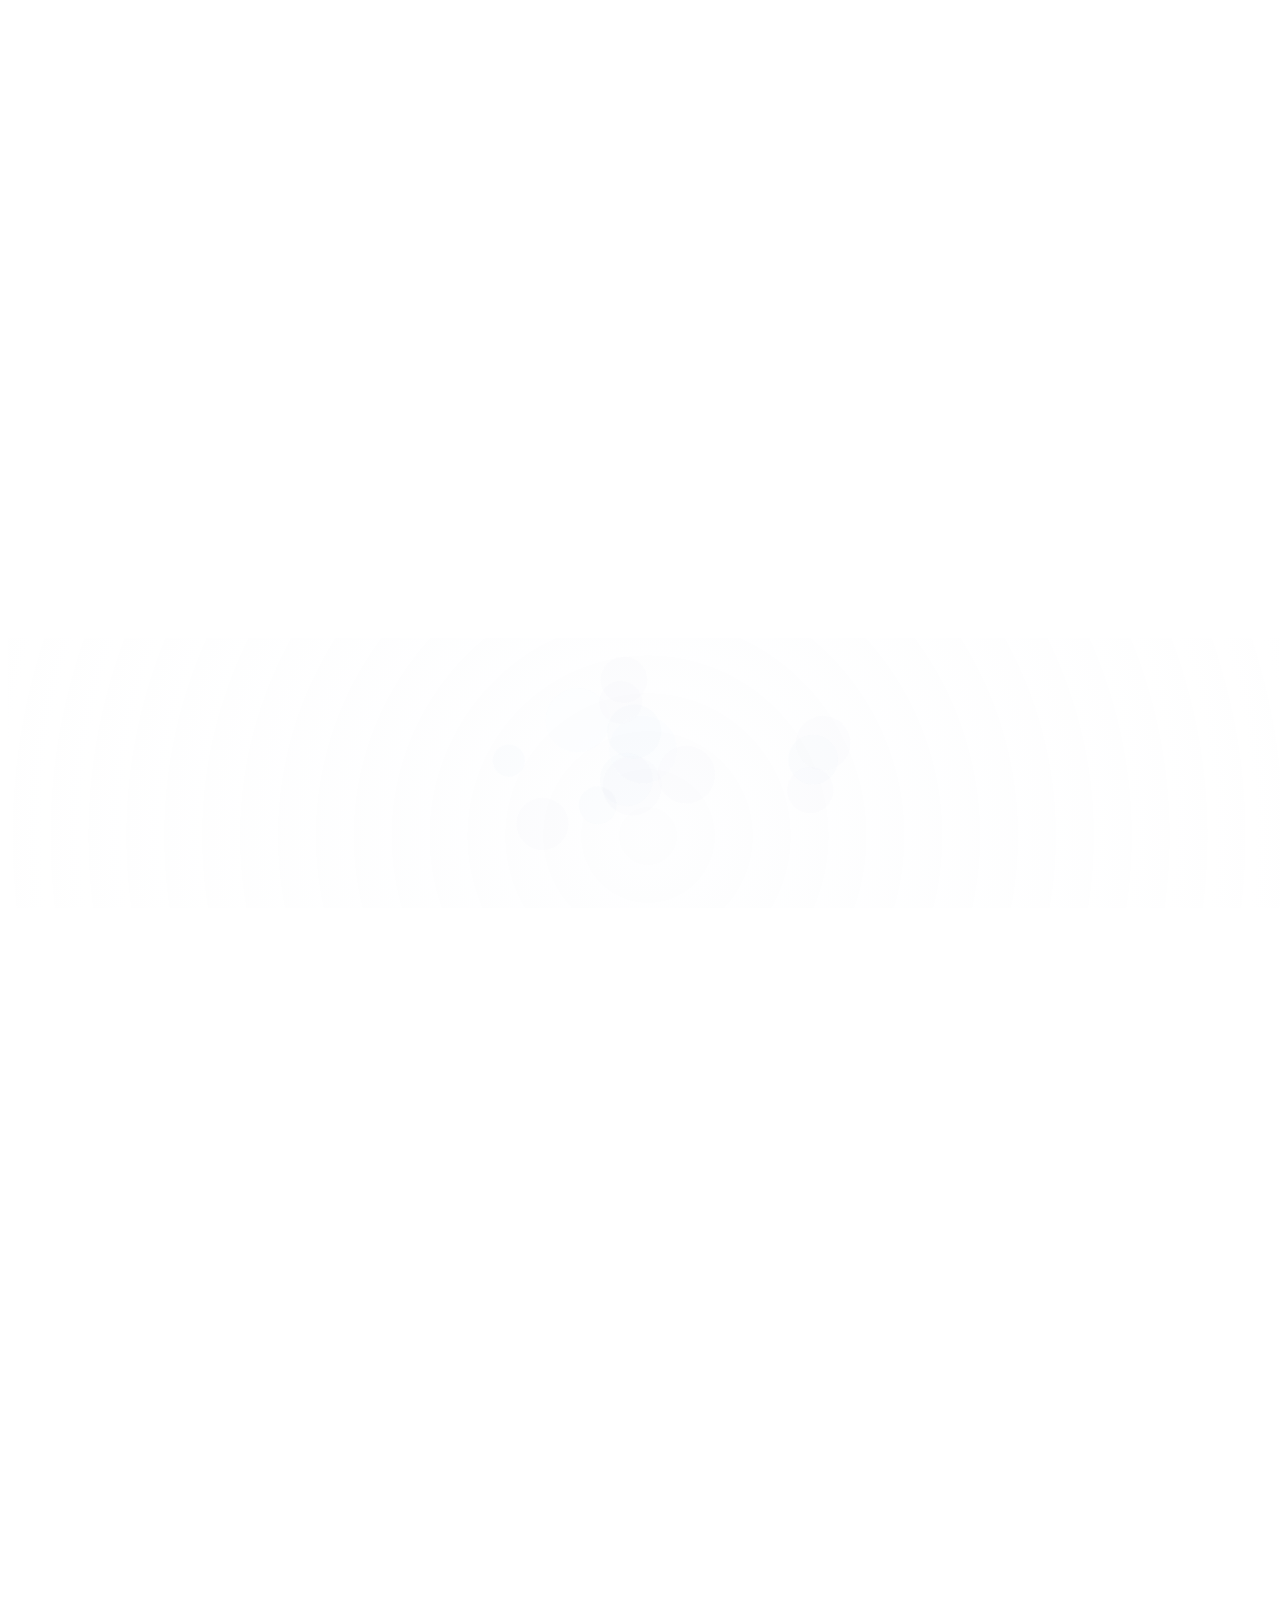
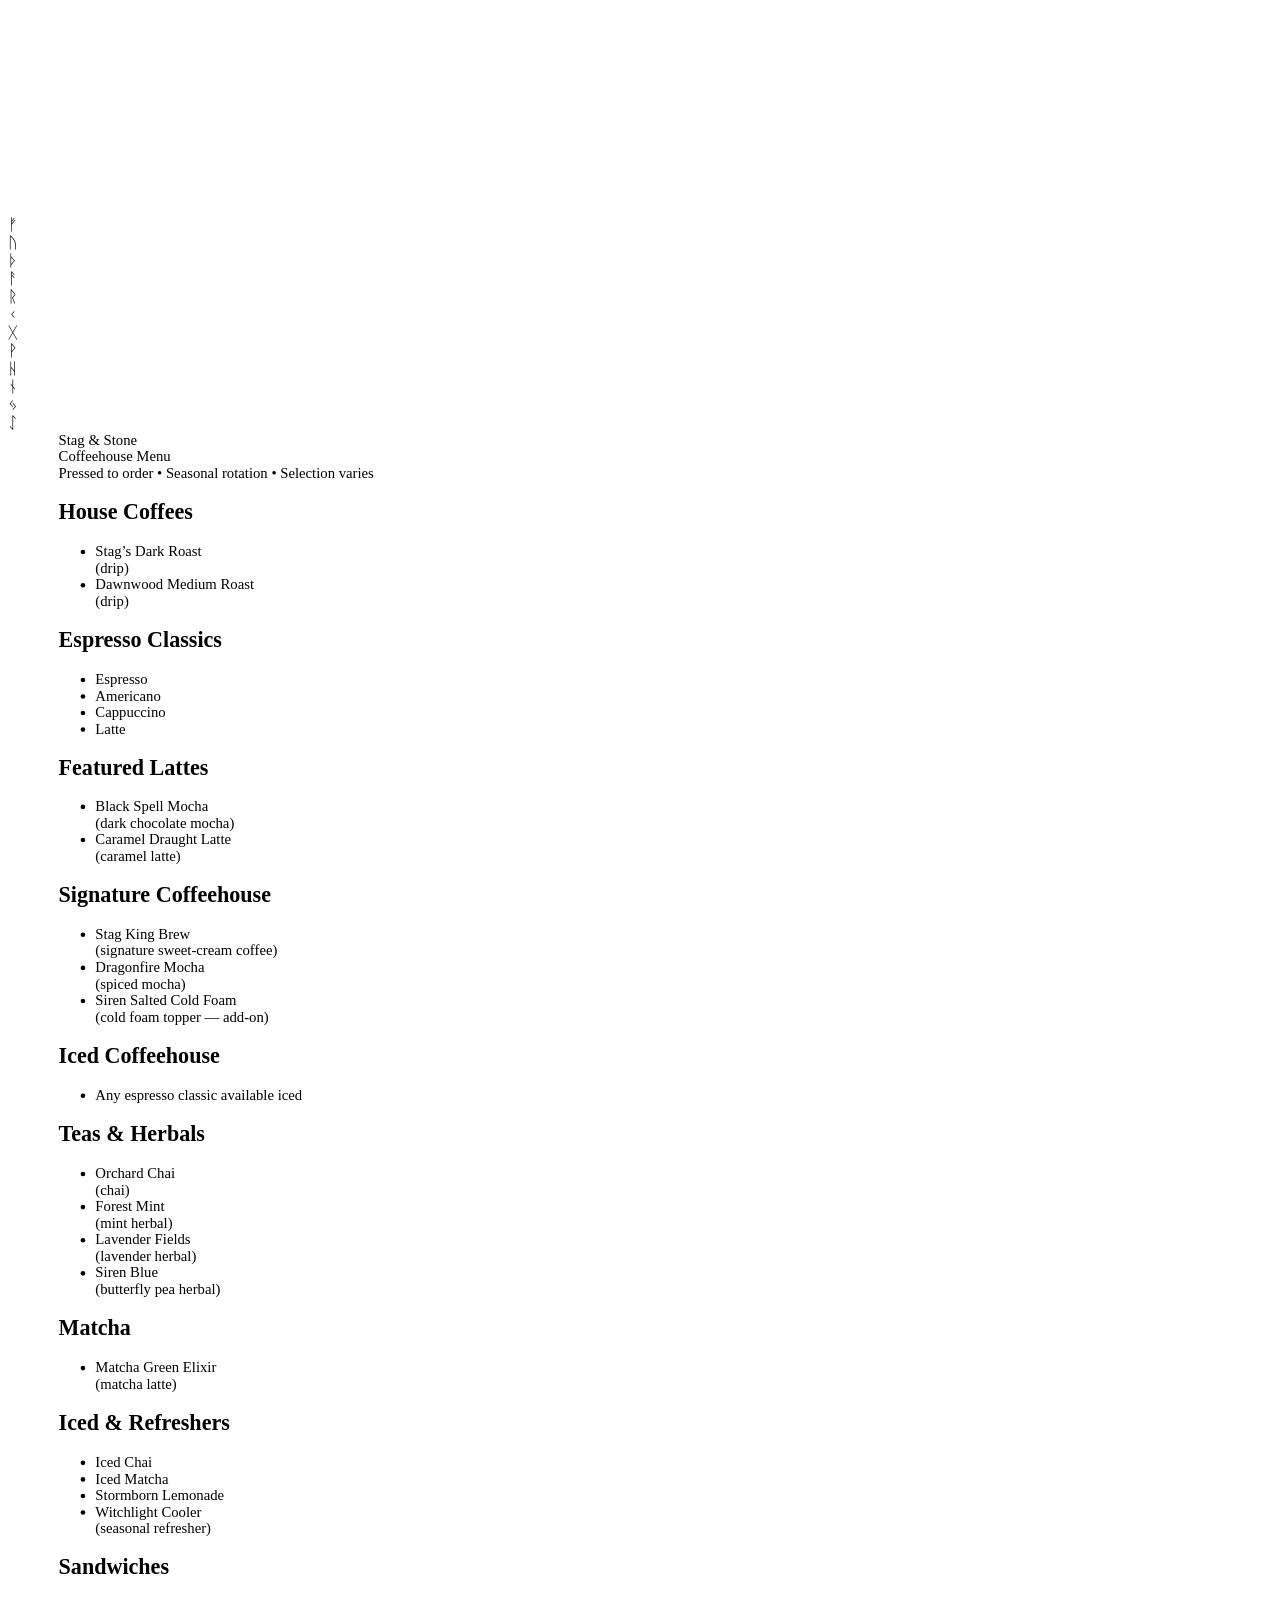
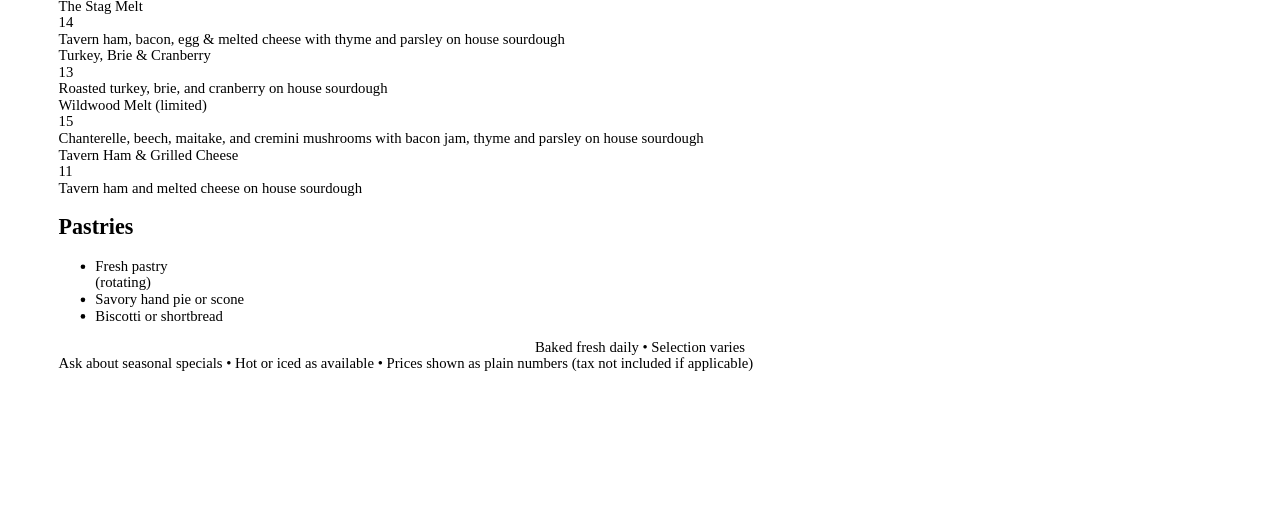
==== menu.html @ 2bc7adbd "Rename menu.html.txt to menu.html" ====
<!doctype html>
<html lang="en">
<head>
  <meta charset="utf-8" />
  <meta name="viewport" content="width=device-width, initial-scale=1, viewport-fit=cover" />
  <meta name="theme-color" content="#0b0f14" />
  <title>Stag & Stone — Menu</title>

  <link rel="manifest" href="manifest.webmanifest">
  <link rel="stylesheet" href="styles.css" />
</head>
<body>
  <main class="stage" aria-label="Stag & Stone digital menu">
    <div class="bg" aria-hidden="true"></div>

    <!-- ritual FX layers -->
    <canvas id="steam" aria-hidden="true"></canvas>
    <canvas id="embers" aria-hidden="true"></canvas>

    <div class="frame" aria-hidden="true">
      <div class="frame-inner"></div>

      <!-- rune ring -->
      <div class="rune-ring" aria-hidden="true">
        <div class="rune r1">ᚠ</div>
        <div class="rune r2">ᚢ</div>
        <div class="rune r3">ᚦ</div>
        <div class="rune r4">ᚨ</div>
        <div class="rune r5">ᚱ</div>
        <div class="rune r6">ᚲ</div>
        <div class="rune r7">ᚷ</div>
        <div class="rune r8">ᚹ</div>
        <div class="rune r9">ᚺ</div>
        <div class="rune r10">ᚾ</div>
        <div class="rune r11">ᛃ</div>
        <div class="rune r12">ᛇ</div>
      </div>
    </div>

    <!-- content -->
    <section class="menu" role="region" aria-label="Menu content">
      <header class="menu-header">
        <div class="brand">Stag &amp; Stone</div>
        <div class="subtitle">Coffeehouse Menu</div>
        <div class="note">Pressed to order • Seasonal rotation • Selection varies</div>
      </header>

      <div class="grid" id="menuGrid">
        <!-- JS renders here -->
      </div>

      <footer class="menu-footer">
        <div class="tiny">
          Ask about seasonal specials • Hot or iced as available • Prices shown as plain numbers (tax not included if applicable)
        </div>
      </footer>
    </section>
  </main>

  <script src="app.js"></script>
</body>
</html>
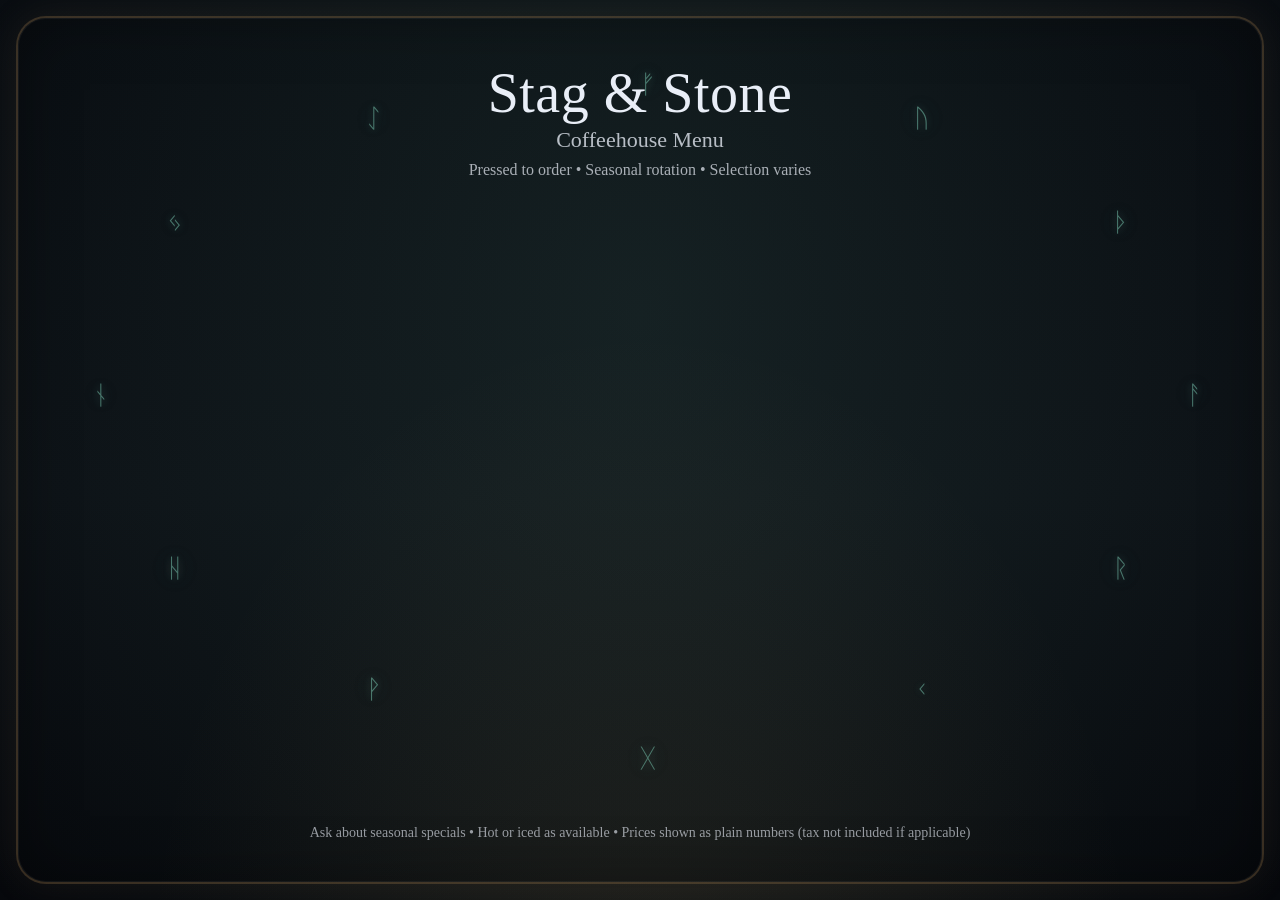
==== commit 7b15780d: "Update menu.html" ====
--- a/menu.html
+++ b/menu.html
@@ -57,6 +57,6 @@
     </section>
   </main>
 
-  <script src="app.js"></script>
+  <script src="menu.js"></script>
 </body>
 </html>
--- a/styles.css
+++ b/styles.css
@@ -0,0 +1,273 @@
+/* styles.css — Stag & Stone portrait TV menu (phone-preview safe) */
+:root{
+  --bg0:#070a0f;
+  --bg1:#0b0f14;
+  --ink:#e9eef7;
+
+  --parchment:#efe1c8;
+  --parchment2:#e7d5b6;
+  --parchInk:#2a241f;
+
+  --copper:#b98b55;
+  --green:#7fd1b9;
+
+  --shadow: 0 18px 50px rgba(0,0,0,.55);
+  --radius: 22px;
+
+  /* safe width for 1080px-wide portrait screens */
+  --maxW: 1000px;
+}
+
+*{box-sizing:border-box}
+html,body{height:100%}
+
+body{
+  margin:0;
+  background:#000;
+  color:var(--ink);
+  font-family: ui-serif, Georgia, "Times New Roman", Times, serif;
+  overflow:hidden; /* TV mode */
+}
+
+/* Phone/tablet preview mode: allow scroll so you can see everything */
+@media (pointer: coarse){
+  body{ overflow:auto; }
+}
+
+.stage{
+  position:relative;
+  height:100%;
+  width:100%;
+  display:grid;
+  place-items:center;
+  padding:24px;
+}
+
+.bg{
+  position:absolute;
+  inset:0;
+  background:
+    radial-gradient(1200px 1600px at 50% 35%, rgba(127,209,185,.10), transparent 65%),
+    radial-gradient(900px 1200px at 50% 110%, rgba(185,139,85,.10), transparent 55%),
+    linear-gradient(180deg, var(--bg0), var(--bg1) 55%, #06080c);
+  filter:saturate(1.05);
+}
+
+#steam, #embers{
+  position:absolute;
+  inset:0;
+  pointer-events:none;
+}
+
+.frame{
+  position:absolute;
+  inset:18px;
+  border-radius:28px;
+  pointer-events:none;
+}
+
+.frame-inner{
+  position:absolute;
+  inset:0;
+  border-radius:28px;
+  box-shadow:
+    0 0 0 2px rgba(185,139,85,.25),
+    0 0 40px rgba(185,139,85,.10),
+    inset 0 0 0 1px rgba(255,255,255,.05),
+    inset 0 0 60px rgba(0,0,0,.35);
+}
+
+.rune-ring{
+  position:absolute;
+  inset:0;
+  filter: drop-shadow(0 0 14px rgba(127,209,185,.20)) drop-shadow(0 0 26px rgba(185,139,85,.14));
+  animation: ringFloat 8s ease-in-out infinite;
+}
+@keyframes ringFloat{
+  0%,100%{transform: translateY(0px)}
+  50%{transform: translateY(-6px)}
+}
+
+.rune{
+  position:absolute;
+  font-family: ui-serif, Georgia, serif;
+  font-size:26px;
+  color: rgba(127,209,185,.60);
+  text-shadow:
+    0 0 10px rgba(127,209,185,.35),
+    0 0 22px rgba(185,139,85,.20);
+  animation: runePulse 2.8s ease-in-out infinite;
+  opacity:.85;
+}
+@keyframes runePulse{
+  0%,100%{transform: translate(-50%,-50%) scale(1); opacity:.78}
+  50%{transform: translate(-50%,-50%) scale(1.06); opacity:1}
+}
+
+.r1  {left:50%; top:6%}
+.r2  {left:72%; top:10%}
+.r3  {left:88%; top:22%}
+.r4  {left:94%; top:42%}
+.r5  {left:88%; top:62%}
+.r6  {left:72%; top:76%}
+.r7  {left:50%; top:84%}
+.r8  {left:28%; top:76%}
+.r9  {left:12%; top:62%}
+.r10 {left:6%;  top:42%}
+.r11 {left:12%; top:22%}
+.r12 {left:28%; top:10%}
+
+.menu{
+  position:relative;
+  width:min(var(--maxW), 100%);
+  height: calc(100% - 30px);
+  display:flex;
+  flex-direction:column;
+  gap:16px;
+  padding:18px 18px 14px;
+}
+
+/* Phone/tablet preview: let it flow naturally (no forced height) */
+@media (pointer: coarse){
+  .menu{ height:auto; }
+}
+
+.menu-header{
+  text-align:center;
+  padding-top:8px;
+}
+.brand{
+  font-size:56px;
+  letter-spacing:.5px;
+  line-height:1;
+}
+.subtitle{
+  font-size:22px;
+  opacity:.9;
+  margin-top:6px;
+  color: rgba(233,238,247,.86);
+}
+.note{
+  margin-top:8px;
+  font-size:16px;
+  color: rgba(233,238,247,.70);
+}
+
+.grid{
+  display:grid;
+  grid-template-columns: 1fr 1fr;
+  gap:14px;
+  flex:1;
+  min-height:0;
+}
+
+/* Phone/tablet preview: single column */
+@media (pointer: coarse){
+  .grid{ grid-template-columns: 1fr; }
+}
+
+.card{
+  background: linear-gradient(180deg, var(--parchment), var(--parchment2));
+  border-radius: var(--radius);
+  box-shadow: var(--shadow);
+  color: var(--parchInk);
+  padding:14px 14px 12px;
+  position:relative;
+  overflow:hidden;
+}
+.card:before{
+  content:"";
+  position:absolute;
+  inset:0;
+  background:
+    radial-gradient(600px 300px at 30% 15%, rgba(0,0,0,.07), transparent 60%),
+    radial-gradient(700px 380px at 80% 90%, rgba(0,0,0,.09), transparent 65%);
+  mix-blend-mode:multiply;
+  opacity:.65;
+  pointer-events:none;
+}
+.card h2{
+  margin:0 0 10px;
+  font-size:28px;
+  letter-spacing:.2px;
+  text-align:center;
+}
+
+.group{
+  display:flex;
+  flex-direction:column;
+  gap:10px;
+}
+.pill{
+  background: rgba(255,255,255,.55);
+  border: 1px solid rgba(0,0,0,.10);
+  border-radius:18px;
+  padding:10px 12px;
+  text-align:center;
+}
+.pill .title{
+  font-size:22px;
+  line-height:1.15;
+}
+.pill .desc{
+  font-size:16px;
+  opacity:.85;
+  margin-top:6px;
+  line-height:1.25;
+}
+.row{
+  display:flex;
+  justify-content:space-between;
+  align-items:baseline;
+  gap:10px;
+}
+.price{
+  font-variant-numeric: tabular-nums;
+  font-weight:700;
+  font-size:20px;
+  opacity:.9;
+  white-space:nowrap;
+}
+
+.list{
+  margin:0;
+  padding:0;
+  list-style:none;
+  display:flex;
+  flex-direction:column;
+  gap:8px;
+}
+.list li{
+  background: rgba(255,255,255,.45);
+  border: 1px solid rgba(0,0,0,.10);
+  border-radius:16px;
+  padding:10px 12px;
+}
+.list .name{
+  font-size:20px;
+  line-height:1.15;
+}
+.list .meta{
+  margin-top:6px;
+  font-size:15px;
+  opacity:.82;
+  line-height:1.25;
+}
+
+.menu-footer{
+  text-align:center;
+  padding-bottom:6px;
+}
+.tiny{
+  font-size:14px;
+  color: rgba(233,238,247,.62);
+}
+
+/* general scaling tweaks */
+@media (max-width: 900px){
+  .brand{font-size:46px}
+  .grid{gap:12px}
+  .card h2{font-size:24px}
+  .pill .title{font-size:20px}
+  .price{font-size:18px}
+}
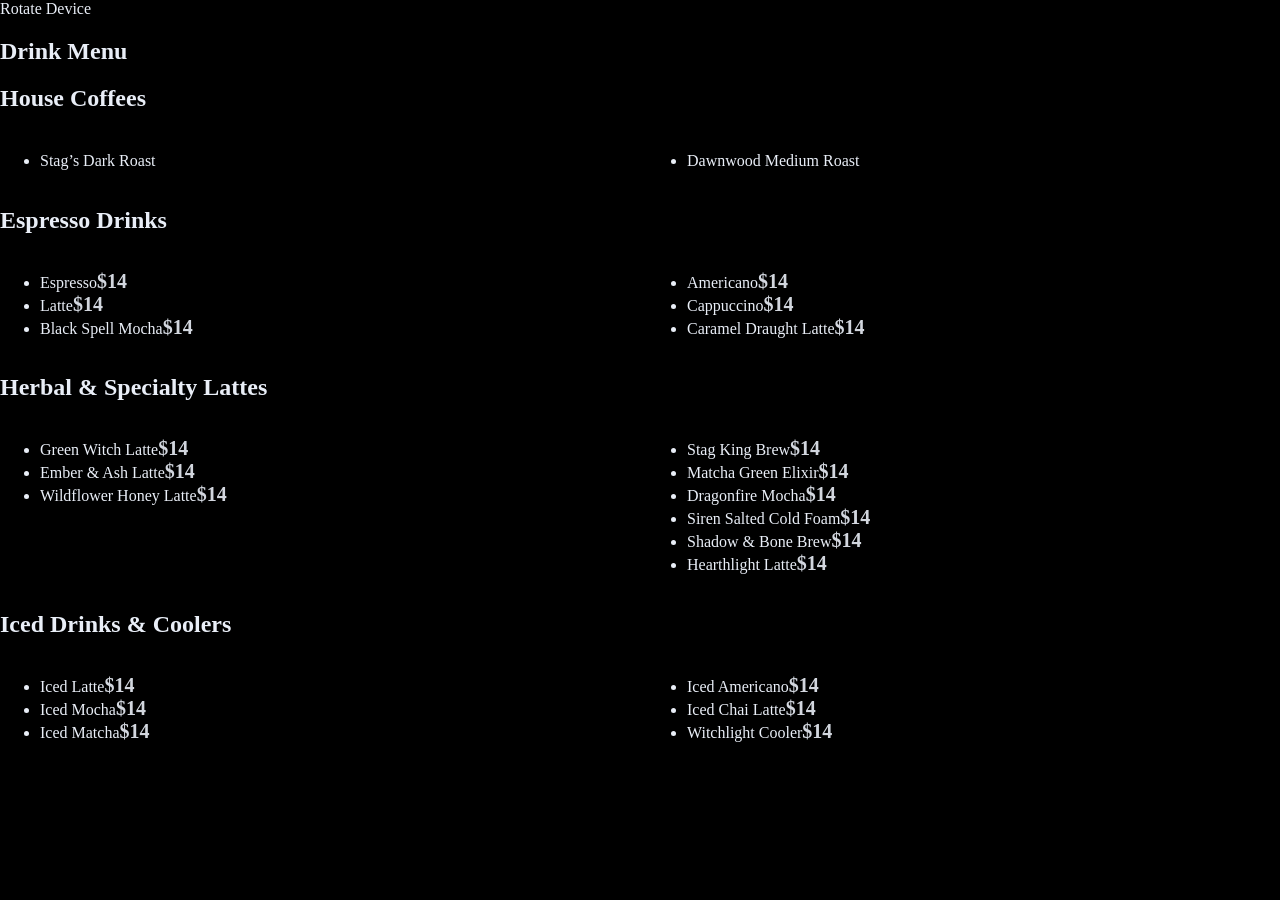
==== commit e1847182: "Update menu.html" ====
--- a/menu.html
+++ b/menu.html
@@ -2,61 +2,47 @@
 <html lang="en">
 <head>
   <meta charset="utf-8" />
-  <meta name="viewport" content="width=device-width, initial-scale=1, viewport-fit=cover" />
-  <meta name="theme-color" content="#0b0f14" />
-  <title>Stag & Stone — Menu</title>
+  <meta name="viewport" content="width=device-width, initial-scale=1" />
 
-  <link rel="manifest" href="manifest.webmanifest">
-  <link rel="stylesheet" href="styles.css" />
+  <!-- Hints for app/PWA wrappers -->
+  <meta name="screen-orientation" content="landscape">
+  <meta name="orientation" content="landscape">
+
+  <title>Stag & Stone — Drink Menu</title>
+
+  <!-- Cinzel = ceremonial serif -->
+  <link rel="preconnect" href="https://fonts.googleapis.com">
+  <link rel="preconnect" href="https://fonts.gstatic.com" crossorigin>
+  <link href="https://fonts.googleapis.com/css2?family=Cinzel:wght@500;600;700&display=swap" rel="stylesheet">
+
+  <!-- IMPORTANT: cache-bust while you iterate -->
+  <link rel="stylesheet" href="./styles.css?v=menu1">
 </head>
-<body>
-  <main class="stage" aria-label="Stag & Stone digital menu">
-    <div class="bg" aria-hidden="true"></div>
 
-    <!-- ritual FX layers -->
-    <canvas id="steam" aria-hidden="true"></canvas>
-    <canvas id="embers" aria-hidden="true"></canvas>
+<body class="menu-page">
+  <!-- Portrait ward: keep it intentional -->
+  <div class="menu-rotate-ward" aria-hidden="true">
+    <div class="menu-rotate-ward__text">Rotate Device</div>
+  </div>
 
-    <div class="frame" aria-hidden="true">
-      <div class="frame-inner"></div>
+  <main class="menu-stage">
+    <section class="menu-plaque" role="img" aria-label="Drink Menu">
+      <div class="menu-frame-outer"></div>
+      <div class="menu-frame-inner"></div>
 
-      <!-- rune ring -->
-      <div class="rune-ring" aria-hidden="true">
-        <div class="rune r1">ᚠ</div>
-        <div class="rune r2">ᚢ</div>
-        <div class="rune r3">ᚦ</div>
-        <div class="rune r4">ᚨ</div>
-        <div class="rune r5">ᚱ</div>
-        <div class="rune r6">ᚲ</div>
-        <div class="rune r7">ᚷ</div>
-        <div class="rune r8">ᚹ</div>
-        <div class="rune r9">ᚺ</div>
-        <div class="rune r10">ᚾ</div>
-        <div class="rune r11">ᛃ</div>
-        <div class="rune r12">ᛇ</div>
-      </div>
-    </div>
-
-    <!-- content -->
-    <section class="menu" role="region" aria-label="Menu content">
-      <header class="menu-header">
-        <div class="brand">Stag &amp; Stone</div>
-        <div class="subtitle">Coffeehouse Menu</div>
-        <div class="note">Pressed to order • Seasonal rotation • Selection varies</div>
+      <header class="menu-top">
+        <h1 class="menu-title">Drink Menu</h1>
+        <div class="menu-rule"></div>
       </header>
 
-      <div class="grid" id="menuGrid">
-        <!-- JS renders here -->
-      </div>
+      <div id="menu" class="menu-body"></div>
 
-      <footer class="menu-footer">
-        <div class="tiny">
-          Ask about seasonal specials • Hot or iced as available • Prices shown as plain numbers (tax not included if applicable)
-        </div>
+      <footer class="menu-bottom">
+        <div class="menu-rule"></div>
       </footer>
     </section>
   </main>
 
-  <script src="menu.js"></script>
+  <script src="./menu.js?v=menu1"></script>
 </body>
 </html>
--- a/styles.css
+++ b/styles.css
@@ -271,3 +271,60 @@
   .pill .title{font-size:20px}
   .price{font-size:18px}
 }
+
+/* ===========================
+   MENU PAGE HARD OVERRIDES
+   Prevent site CSS conflicts
+   =========================== */
+
+.plaque .menu ul{
+  list-style: none !important;
+  padding: 0 !important;
+  margin: 0 !important;
+}
+
+.plaque .menu li{
+  display: flex !important;
+  align-items: baseline !important;
+  justify-content: space-between !important;
+  gap: 18px !important;
+  padding: .45vh 0 !important;
+}
+
+.plaque .menu .item{
+  display: inline-block !important;
+  font-family: "Cinzel", serif !important;
+  text-transform: uppercase !important;
+  letter-spacing: .10em !important;
+  font-size: clamp(14px, 1.25vw, 22px) !important;
+
+  /* copper */
+  background: linear-gradient(180deg, rgba(240,179,91,.95), rgba(213,122,31,.92) 55%, rgba(122,58,16,.95)) !important;
+  -webkit-background-clip: text !important;
+  background-clip: text !important;
+  color: transparent !important;
+  text-shadow: 0 1px 0 rgba(0,0,0,.75), 0 0 12px rgba(255,140,40,.12) !important;
+}
+
+.plaque .menu .price{
+  display: inline-block !important;
+  font-family: "Cinzel", serif !important;
+  font-size: clamp(13px, 1.1vw, 20px) !important;
+  letter-spacing: .10em !important;
+  white-space: nowrap !important;
+
+  color: rgba(240,179,91,.90) !important;
+  text-shadow: 0 1px 0 rgba(0,0,0,.80), 0 0 12px rgba(255,140,40,.10) !important;
+}
+
+/* Section headers: force the plaque style */
+.plaque .section h2{
+  color: transparent !important;
+  background: linear-gradient(180deg, #f0b35b, #d57a1f 55%, #7a3a10) !important;
+  -webkit-background-clip: text !important;
+  background-clip: text !important;
+  text-shadow: 0 1px 0 rgba(0,0,0,.70), 0 0 16px rgba(255,140,40,.14) !important;
+  font-family:"Cinzel", serif !important;
+  text-transform: uppercase !important;
+  letter-spacing: .12em !important;
+}
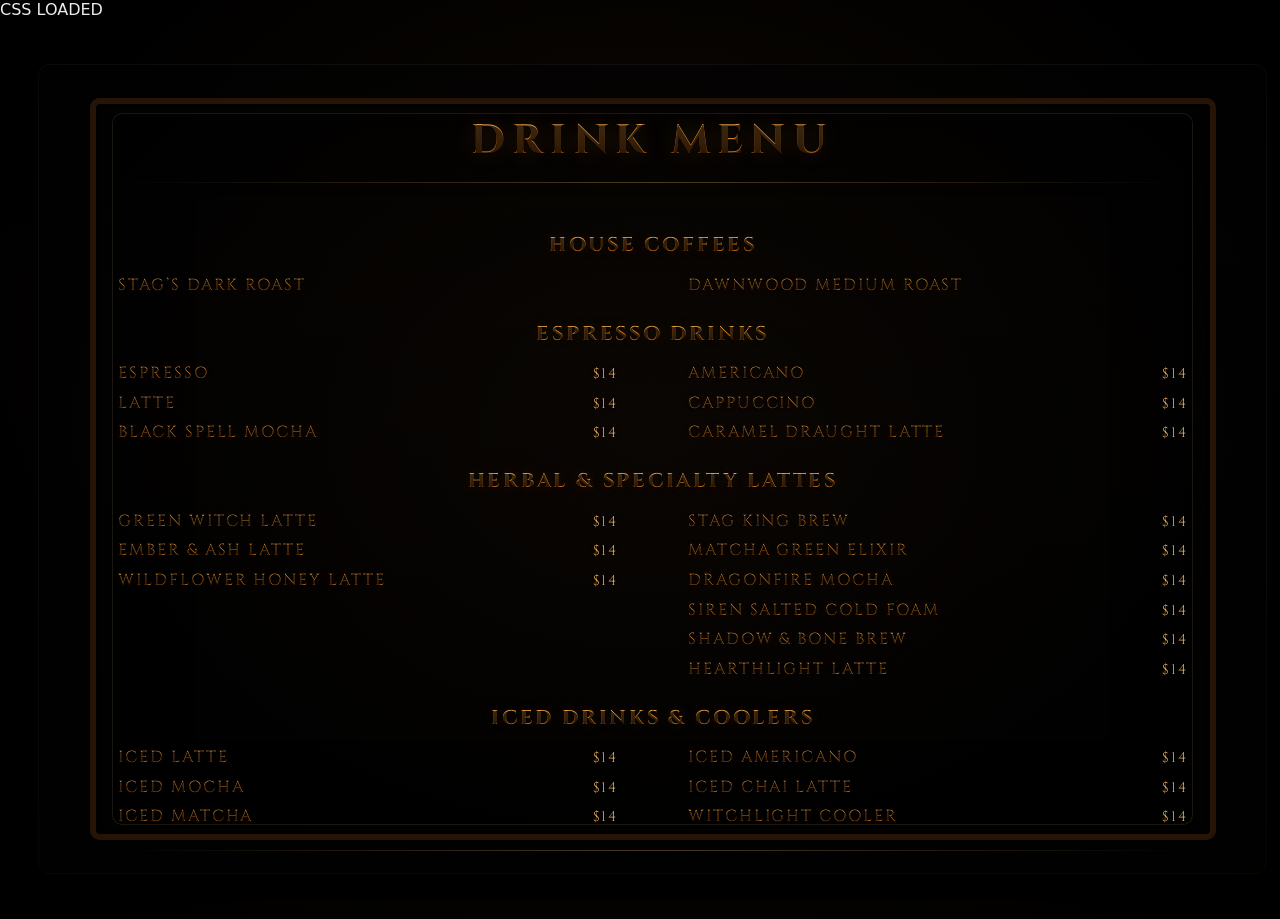
==== commit b5ac4b60: "Update menu.html" ====
--- a/menu.html
+++ b/menu.html
@@ -1,48 +1,76 @@
+
 <!doctype html>
 <html lang="en">
 <head>
-  <meta charset="utf-8" />
-  <meta name="viewport" content="width=device-width, initial-scale=1" />
+<meta charset="utf-8" />
+<meta name="viewport" content="width=device-width, initial-scale=1" />
 
-  <!-- Hints for app/PWA wrappers -->
-  <meta name="screen-orientation" content="landscape">
-  <meta name="orientation" content="landscape">
+<meta name="screen-orientation" content="landscape">
+<meta name="orientation" content="landscape">
 
-  <title>Stag & Stone — Drink Menu</title>
+<title>Stag & Stone — Drink Menu</title>
 
-  <!-- Cinzel = ceremonial serif -->
-  <link rel="preconnect" href="https://fonts.googleapis.com">
-  <link rel="preconnect" href="https://fonts.gstatic.com" crossorigin>
-  <link href="https://fonts.googleapis.com/css2?family=Cinzel:wght@500;600;700&display=swap" rel="stylesheet">
+<!-- Font -->
+<link rel="preconnect" href="https://fonts.googleapis.com">
+<link rel="preconnect" href="https://fonts.gstatic.com" crossorigin>
+<link href="https://fonts.googleapis.com/css2?family=Cinzel:wght@500;600;700&display=swap" rel="stylesheet">
 
-  <!-- IMPORTANT: cache-bust while you iterate -->
-  <link rel="stylesheet" href="./styles.css?v=menu1">
+<!-- IMPORTANT: Use ABSOLUTE path so GitHub Pages / custom domain can't get cute -->
+<link rel="stylesheet" href="/styles.css?v=NUKE1">
+
+<!-- If CSS is NOT loading, this inline fallback will show (white page).
+If CSS IS loading, you'll see the dark plaque and the probe badge. -->
 </head>
 
 <body class="menu-page">
-  <!-- Portrait ward: keep it intentional -->
-  <div class="menu-rotate-ward" aria-hidden="true">
-    <div class="menu-rotate-ward__text">Rotate Device</div>
-  </div>
 
-  <main class="menu-stage">
-    <section class="menu-plaque" role="img" aria-label="Drink Menu">
-      <div class="menu-frame-outer"></div>
-      <div class="menu-frame-inner"></div>
+<!-- Visible probe: if CSS loads, this becomes a green badge in top-right -->
+<div class="css-probe">CSS LOADED</div>
 
-      <header class="menu-top">
-        <h1 class="menu-title">Drink Menu</h1>
-        <div class="menu-rule"></div>
-      </header>
+<!-- Portrait ward -->
+<div class="menu-rotate-ward" aria-hidden="true">
+<div class="menu-rotate-ward__text">Rotate Device</div>
+</div>
 
-      <div id="menu" class="menu-body"></div>
+<main class="menu-stage">
+<section class="menu-plaque" role="img" aria-label="Drink Menu">
+<div class="menu-frame-outer"></div>
+<div class="menu-frame-inner"></div>
 
-      <footer class="menu-bottom">
-        <div class="menu-rule"></div>
-      </footer>
-    </section>
-  </main>
+<header class="menu-top">
+<h1 class="menu-title">Drink Menu</h1>
+<div class="menu-rule"></div>
+</header>
 
-  <script src="./menu.js?v=menu1"></script>
+<div id="menu" class="menu-body"></div>
+
+<footer class="menu-bottom">
+<div class="menu-rule"></div>
+</footer>
+</section>
+</main>
+
+<!-- Nuclear cache reset: unregister SW + delete caches -->
+<script>
+(async () => {
+try {
+// Unregister ALL service workers (even old ones from prior filenames)
+if ('serviceWorker' in navigator) {
+const regs = await navigator.serviceWorker.getRegistrations();
+await Promise.all(regs.map(r => r.unregister()));
+}
+
+// Clear Cache Storage (where SW usually keeps old CSS/JS)
+if (window.caches && caches.keys) {
+const keys = await caches.keys();
+await Promise.all(keys.map(k => caches.delete(k)));
+}
+} catch (e) {
+// silent: this is just a purge
+}
+})();
+</script>
+
+<script src="/menu.js?v=NUKE1"></script>
 </body>
 </html>
--- a/styles.css
+++ b/styles.css
@@ -1,330 +1,238 @@
 /* styles.css — Stag & Stone portrait TV menu (phone-preview safe) */
+/* ==========================
+   STAG & STONE MENU (LANDSCAPE)
+   Namespaced to avoid conflicts
+   ========================== */
+
 :root{
-  --bg0:#070a0f;
-  --bg1:#0b0f14;
-  --ink:#e9eef7;
-
-  --parchment:#efe1c8;
-  --parchment2:#e7d5b6;
-  --parchInk:#2a241f;
-
-  --copper:#b98b55;
-  --green:#7fd1b9;
-
-  --shadow: 0 18px 50px rgba(0,0,0,.55);
-  --radius: 22px;
-
-  /* safe width for 1080px-wide portrait screens */
-  --maxW: 1000px;
-}
-
-*{box-sizing:border-box}
-html,body{height:100%}
-
-body{
+  --m-bg0:#050403;
+  --m-bg1:#0b0705;
+
+  /* Copper */
+  --m-c1:#f0b35b;
+  --m-c2:#d57a1f;
+  --m-c3:#7a3a10;
+
+  --m-glow: rgba(255, 140, 40, .16);
+}
+
+*{ box-sizing:border-box; }
+html,body{ height:100%; }
+
+body.menu-page{
   margin:0;
-  background:#000;
-  color:var(--ink);
-  font-family: ui-serif, Georgia, "Times New Roman", Times, serif;
-  overflow:hidden; /* TV mode */
-}
-
-/* Phone/tablet preview mode: allow scroll so you can see everything */
-@media (pointer: coarse){
-  body{ overflow:auto; }
-}
-
-.stage{
-  position:relative;
+  background:
+    radial-gradient(1200px 900px at 50% 35%, rgba(255,160,70,.06), transparent 60%),
+    radial-gradient(900px 900px at 50% 55%, rgba(0,0,0,.85), rgba(0,0,0,.95)),
+    linear-gradient(180deg, var(--m-bg0), var(--m-bg1));
+  color:#eee;
+  font-family: system-ui, -apple-system, Segoe UI, Roboto, Arial;
+}
+
+/* ========== Landscape enforcement (visual) ========== */
+.menu-stage{
   height:100%;
-  width:100%;
   display:grid;
   place-items:center;
-  padding:24px;
-}
-
-.bg{
+  padding:3vh 3vw;
+}
+
+/* Landscape plaque canvas: same for TV + app */
+.menu-plaque{
+  position:relative;
+
+  width:min(96vw, 1600px);
+  height:min(90vh, 900px);
+  aspect-ratio: 16 / 9;
+
+  border-radius: 12px;
+  overflow:hidden;
+
+  background:
+    radial-gradient(1200px 900px at 50% 45%, rgba(255,160,70,.05), transparent 55%),
+    radial-gradient(1600px 1000px at 50% 60%, rgba(0,0,0,.75), rgba(0,0,0,.92)),
+    linear-gradient(180deg, #090705, #060403);
+
+  box-shadow:
+    0 30px 90px rgba(0,0,0,.65),
+    inset 0 0 0 1px rgba(255,255,255,.06);
+}
+
+/* Vignette / wall edge */
+.menu-plaque::before{
+  content:"";
   position:absolute;
-  inset:0;
+  inset:-20%;
   background:
-    radial-gradient(1200px 1600px at 50% 35%, rgba(127,209,185,.10), transparent 65%),
-    radial-gradient(900px 1200px at 50% 110%, rgba(185,139,85,.10), transparent 55%),
-    linear-gradient(180deg, var(--bg0), var(--bg1) 55%, #06080c);
-  filter:saturate(1.05);
-}
-
-#steam, #embers{
+    radial-gradient(1200px 1200px at 50% 50%, transparent 52%, rgba(0,0,0,.65) 76%),
+    linear-gradient(180deg, rgba(0,0,0,.18), rgba(0,0,0,.55));
+  pointer-events:none;
+}
+
+/* Frames */
+.menu-frame-outer, .menu-frame-inner{
   position:absolute;
-  inset:0;
+  inset:4.2%;
+  border-radius:10px;
   pointer-events:none;
 }
-
-.frame{
-  position:absolute;
-  inset:18px;
-  border-radius:28px;
-  pointer-events:none;
-}
-
-.frame-inner{
-  position:absolute;
-  inset:0;
-  border-radius:28px;
+.menu-frame-outer{
   box-shadow:
-    0 0 0 2px rgba(185,139,85,.25),
-    0 0 40px rgba(185,139,85,.10),
-    inset 0 0 0 1px rgba(255,255,255,.05),
-    inset 0 0 60px rgba(0,0,0,.35);
-}
-
-.rune-ring{
-  position:absolute;
-  inset:0;
-  filter: drop-shadow(0 0 14px rgba(127,209,185,.20)) drop-shadow(0 0 26px rgba(185,139,85,.14));
-  animation: ringFloat 8s ease-in-out infinite;
-}
-@keyframes ringFloat{
-  0%,100%{transform: translateY(0px)}
-  50%{transform: translateY(-6px)}
-}
-
-.rune{
-  position:absolute;
-  font-family: ui-serif, Georgia, serif;
-  font-size:26px;
-  color: rgba(127,209,185,.60);
+    inset 0 0 0 2px rgba(40,18,8,.95),
+    inset 0 0 0 6px rgba(110,58,18,.35),
+    inset 0 0 0 10px rgba(0,0,0,.55);
+}
+.menu-frame-inner{
+  inset:6.0%;
+  box-shadow:
+    inset 0 0 0 1px rgba(255,220,160,.10),
+    inset 0 0 70px rgba(0,0,0,.78);
+}
+
+/* Copper text */
+.menu-copper{
+  font-family:"Cinzel", serif;
+  text-transform:uppercase;
+  letter-spacing:.12em;
+  background: linear-gradient(180deg, var(--m-c1), var(--m-c2) 55%, var(--m-c3));
+  -webkit-background-clip:text;
+  background-clip:text;
+  color: transparent;
   text-shadow:
-    0 0 10px rgba(127,209,185,.35),
-    0 0 22px rgba(185,139,85,.20);
-  animation: runePulse 2.8s ease-in-out infinite;
-  opacity:.85;
-}
-@keyframes runePulse{
-  0%,100%{transform: translate(-50%,-50%) scale(1); opacity:.78}
-  50%{transform: translate(-50%,-50%) scale(1.06); opacity:1}
-}
-
-.r1  {left:50%; top:6%}
-.r2  {left:72%; top:10%}
-.r3  {left:88%; top:22%}
-.r4  {left:94%; top:42%}
-.r5  {left:88%; top:62%}
-.r6  {left:72%; top:76%}
-.r7  {left:50%; top:84%}
-.r8  {left:28%; top:76%}
-.r9  {left:12%; top:62%}
-.r10 {left:6%;  top:42%}
-.r11 {left:12%; top:22%}
-.r12 {left:28%; top:10%}
-
-.menu{
+    0 1px 0 rgba(0,0,0,.70),
+    0 0 18px var(--m-glow);
+}
+
+/* Header */
+.menu-top{
   position:relative;
-  width:min(var(--maxW), 100%);
-  height: calc(100% - 30px);
-  display:flex;
-  flex-direction:column;
-  gap:16px;
-  padding:18px 18px 14px;
-}
-
-/* Phone/tablet preview: let it flow naturally (no forced height) */
-@media (pointer: coarse){
-  .menu{ height:auto; }
-}
-
-.menu-header{
+  padding: 4.0% 6.5% 1.2% 6.5%;
   text-align:center;
-  padding-top:8px;
-}
-.brand{
-  font-size:56px;
-  letter-spacing:.5px;
-  line-height:1;
-}
-.subtitle{
-  font-size:22px;
+}
+.menu-title{
+  margin:0;
+  font-size: clamp(30px, 3.2vw, 64px);
+  font-family:"Cinzel", serif;
+  text-transform:uppercase;
+  letter-spacing:.18em;
+  background: linear-gradient(180deg, var(--m-c1), var(--m-c2) 55%, var(--m-c3));
+  -webkit-background-clip:text;
+  background-clip:text;
+  color: transparent;
+  text-shadow: 0 1px 0 rgba(0,0,0,.75), 0 0 24px rgba(255,140,40,.18);
+}
+
+/* Rules */
+.menu-rule{
+  height:1px;
+  margin-top: 1.3%;
+  background: linear-gradient(90deg, transparent, rgba(240,179,91,.35), transparent);
   opacity:.9;
-  margin-top:6px;
-  color: rgba(233,238,247,.86);
-}
-.note{
-  margin-top:8px;
-  font-size:16px;
-  color: rgba(233,238,247,.70);
-}
-
-.grid{
+}
+
+/* Body */
+.menu-body{
+  position:relative;
+  padding: 1.4% 6.5% 4.6% 6.5%;
+}
+
+/* Sections */
+.menu-section{
+  margin: 1.6% 0 2.0% 0;
+}
+.menu-section-title{
+  margin:0 0 1.1% 0;
+  text-align:center;
+  font-family:"Cinzel", serif;
+  font-size: clamp(16px, 1.55vw, 26px);
+  text-transform:uppercase;
+  letter-spacing:.14em;
+
+  background: linear-gradient(180deg, var(--m-c1), var(--m-c2) 55%, var(--m-c3));
+  -webkit-background-clip:text;
+  background-clip:text;
+  color: transparent;
+  text-shadow: 0 1px 0 rgba(0,0,0,.75), 0 0 16px rgba(255,140,40,.14);
+}
+
+/* Two columns like the TV board */
+.menu-grid{
   display:grid;
   grid-template-columns: 1fr 1fr;
-  gap:14px;
-  flex:1;
-  min-height:0;
-}
-
-/* Phone/tablet preview: single column */
-@media (pointer: coarse){
-  .grid{ grid-template-columns: 1fr; }
-}
-
-.card{
-  background: linear-gradient(180deg, var(--parchment), var(--parchment2));
-  border-radius: var(--radius);
-  box-shadow: var(--shadow);
-  color: var(--parchInk);
-  padding:14px 14px 12px;
-  position:relative;
-  overflow:hidden;
-}
-.card:before{
-  content:"";
+  gap: .9vh 5.5vw;
+}
+
+/* Hard reset list styling (kills bullets everywhere) */
+.menu-list{
+  list-style:none;
+  padding:0;
+  margin:0;
+}
+
+/* Row layout (fixes “Mocha$14” glue) */
+.menu-item{
+  display:flex;
+  align-items:baseline;
+  justify-content:space-between;
+  gap:18px;
+  padding: .42vh 0;
+}
+
+.menu-item-name{
+  font-family:"Cinzel", serif;
+  text-transform:uppercase;
+  letter-spacing:.12em;
+  font-size: clamp(14px, 1.25vw, 22px);
+
+  background: linear-gradient(180deg, rgba(240,179,91,.95), rgba(213,122,31,.92) 55%, rgba(122,58,16,.95));
+  -webkit-background-clip:text;
+  background-clip:text;
+  color: transparent;
+  text-shadow: 0 1px 0 rgba(0,0,0,.78), 0 0 12px rgba(255,140,40,.12);
+}
+
+.menu-item-price{
+  font-family:"Cinzel", serif;
+  font-size: clamp(13px, 1.1vw, 20px);
+  letter-spacing:.12em;
+  white-space:nowrap;
+  color: rgba(240,179,91,.90);
+  text-shadow: 0 1px 0 rgba(0,0,0,.82), 0 0 12px rgba(255,140,40,.10);
+}
+
+/* Footer */
+.menu-bottom{
   position:absolute;
-  inset:0;
-  background:
-    radial-gradient(600px 300px at 30% 15%, rgba(0,0,0,.07), transparent 60%),
-    radial-gradient(700px 380px at 80% 90%, rgba(0,0,0,.09), transparent 65%);
-  mix-blend-mode:multiply;
-  opacity:.65;
-  pointer-events:none;
-}
-.card h2{
-  margin:0 0 10px;
-  font-size:28px;
-  letter-spacing:.2px;
-  text-align:center;
-}
-
-.group{
-  display:flex;
-  flex-direction:column;
-  gap:10px;
-}
-.pill{
-  background: rgba(255,255,255,.55);
-  border: 1px solid rgba(0,0,0,.10);
-  border-radius:18px;
-  padding:10px 12px;
-  text-align:center;
-}
-.pill .title{
-  font-size:22px;
-  line-height:1.15;
-}
-.pill .desc{
-  font-size:16px;
-  opacity:.85;
-  margin-top:6px;
-  line-height:1.25;
-}
-.row{
-  display:flex;
-  justify-content:space-between;
-  align-items:baseline;
-  gap:10px;
-}
-.price{
-  font-variant-numeric: tabular-nums;
-  font-weight:700;
-  font-size:20px;
-  opacity:.9;
-  white-space:nowrap;
-}
-
-.list{
-  margin:0;
-  padding:0;
-  list-style:none;
-  display:flex;
-  flex-direction:column;
-  gap:8px;
-}
-.list li{
-  background: rgba(255,255,255,.45);
-  border: 1px solid rgba(0,0,0,.10);
-  border-radius:16px;
-  padding:10px 12px;
-}
-.list .name{
-  font-size:20px;
-  line-height:1.15;
-}
-.list .meta{
-  margin-top:6px;
-  font-size:15px;
-  opacity:.82;
-  line-height:1.25;
-}
-
-.menu-footer{
-  text-align:center;
-  padding-bottom:6px;
-}
-.tiny{
-  font-size:14px;
-  color: rgba(233,238,247,.62);
-}
-
-/* general scaling tweaks */
-@media (max-width: 900px){
-  .brand{font-size:46px}
-  .grid{gap:12px}
-  .card h2{font-size:24px}
-  .pill .title{font-size:20px}
-  .price{font-size:18px}
-}
-
-/* ===========================
-   MENU PAGE HARD OVERRIDES
-   Prevent site CSS conflicts
-   =========================== */
-
-.plaque .menu ul{
-  list-style: none !important;
-  padding: 0 !important;
-  margin: 0 !important;
-}
-
-.plaque .menu li{
-  display: flex !important;
-  align-items: baseline !important;
-  justify-content: space-between !important;
-  gap: 18px !important;
-  padding: .45vh 0 !important;
-}
-
-.plaque .menu .item{
-  display: inline-block !important;
-  font-family: "Cinzel", serif !important;
-  text-transform: uppercase !important;
-  letter-spacing: .10em !important;
-  font-size: clamp(14px, 1.25vw, 22px) !important;
-
-  /* copper */
-  background: linear-gradient(180deg, rgba(240,179,91,.95), rgba(213,122,31,.92) 55%, rgba(122,58,16,.95)) !important;
-  -webkit-background-clip: text !important;
-  background-clip: text !important;
-  color: transparent !important;
-  text-shadow: 0 1px 0 rgba(0,0,0,.75), 0 0 12px rgba(255,140,40,.12) !important;
-}
-
-.plaque .menu .price{
-  display: inline-block !important;
-  font-family: "Cinzel", serif !important;
-  font-size: clamp(13px, 1.1vw, 20px) !important;
-  letter-spacing: .10em !important;
-  white-space: nowrap !important;
-
-  color: rgba(240,179,91,.90) !important;
-  text-shadow: 0 1px 0 rgba(0,0,0,.80), 0 0 12px rgba(255,140,40,.10) !important;
-}
-
-/* Section headers: force the plaque style */
-.plaque .section h2{
-  color: transparent !important;
-  background: linear-gradient(180deg, #f0b35b, #d57a1f 55%, #7a3a10) !important;
-  -webkit-background-clip: text !important;
-  background-clip: text !important;
-  text-shadow: 0 1px 0 rgba(0,0,0,.70), 0 0 16px rgba(255,140,40,.14) !important;
-  font-family:"Cinzel", serif !important;
-  text-transform: uppercase !important;
-  letter-spacing: .12em !important;
-}
+  left:0; right:0;
+  bottom:2.8%;
+  padding: 0 6.5%;
+}
+
+/* ========== Portrait Ward ========== */
+/* Show overlay in portrait. Hide menu. */
+.menu-rotate-ward{
+  display:none;
+}
+@media (orientation: portrait){
+  .menu-rotate-ward{
+    display:grid;
+    place-items:center;
+    position:fixed;
+    inset:0;
+    z-index:9999;
+    background:
+      radial-gradient(800px 800px at 50% 40%, rgba(255,140,40,.08), transparent 55%),
+      linear-gradient(180deg, #050403, #000);
+  }
+  .menu-rotate-ward__text{
+    font-family:"Cinzel", serif;
+    font-size: clamp(20px, 5vw, 36px);
+    letter-spacing:.22em;
+    text-transform:uppercase;
+    color:#f0b35b;
+    text-shadow: 0 0 26px rgba(255,140,40,.25);
+  }
+  .menu-stage{
+    visibility:hidden;
+  }
+}
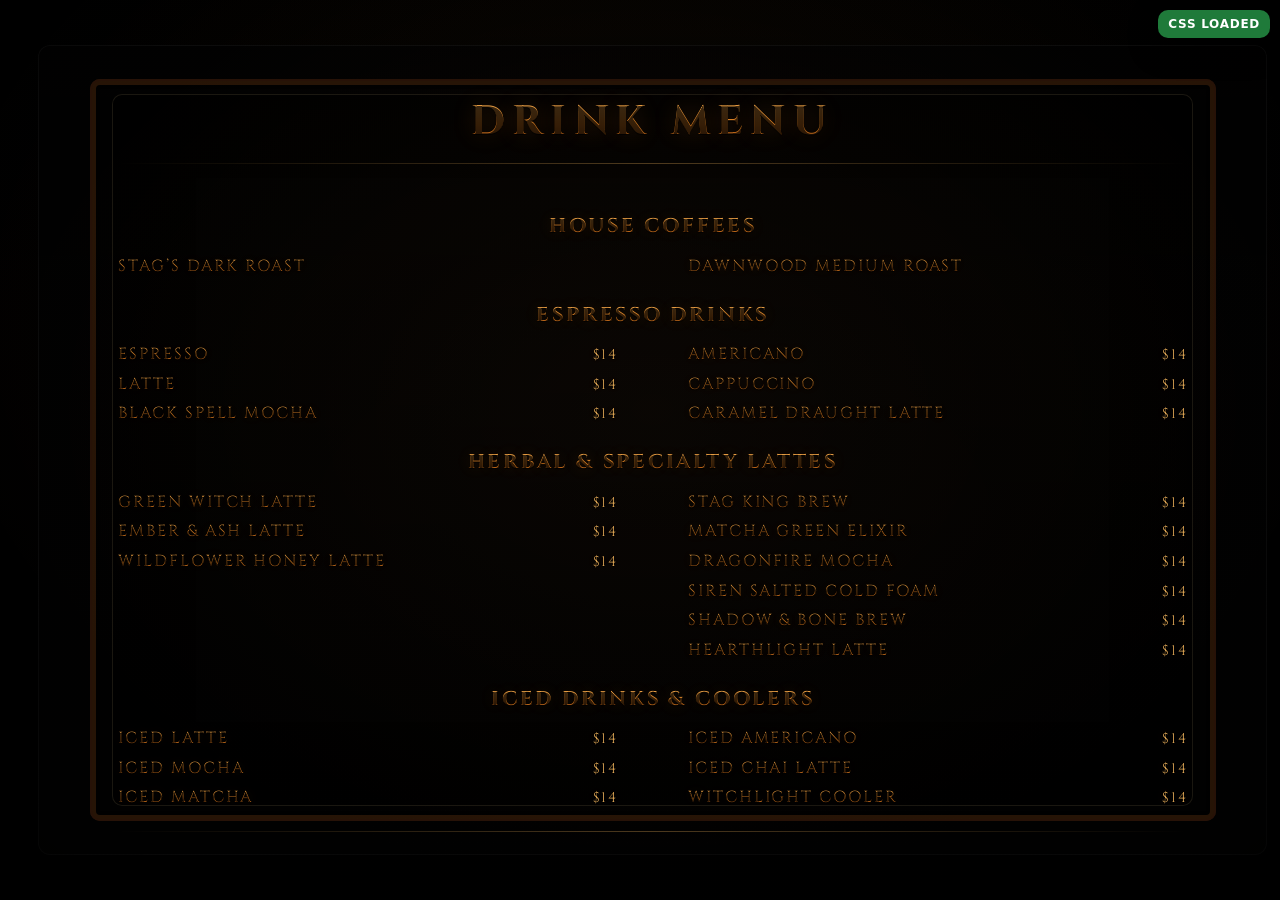
==== commit ddfacce4: "Update menu.html" ====
--- a/menu.html
+++ b/menu.html
@@ -16,7 +16,7 @@
 <link href="https://fonts.googleapis.com/css2?family=Cinzel:wght@500;600;700&display=swap" rel="stylesheet">
 
 <!-- IMPORTANT: Use ABSOLUTE path so GitHub Pages / custom domain can't get cute -->
-<link rel="stylesheet" href="/styles.css?v=NUKE1">
+<link rel="stylesheet" href="/styles.css?v=FINAL">
 
 <!-- If CSS is NOT loading, this inline fallback will show (white page).
 If CSS IS loading, you'll see the dark plaque and the probe badge. -->
@@ -71,6 +71,6 @@
 })();
 </script>
 
-<script src="/menu.js?v=NUKE1"></script>
+<script src="/menu.js?v=FINAL"></script>
 </body>
 </html>
--- a/styles.css
+++ b/styles.css
@@ -1,238 +1,218 @@
-/* styles.css — Stag & Stone portrait TV menu (phone-preview safe) */
-/* ==========================
-   STAG & STONE MENU (LANDSCAPE)
-   Namespaced to avoid conflicts
-   ========================== */
-
 :root{
-  --m-bg0:#050403;
-  --m-bg1:#0b0705;
-
-  /* Copper */
-  --m-c1:#f0b35b;
-  --m-c2:#d57a1f;
-  --m-c3:#7a3a10;
-
-  --m-glow: rgba(255, 140, 40, .16);
+--m-bg0:#050403;
+--m-bg1:#0b0705;
+
+--m-c1:#f0b35b;
+--m-c2:#d57a1f;
+--m-c3:#7a3a10;
+--m-glow: rgba(255, 140, 40, .16);
 }
 
 *{ box-sizing:border-box; }
 html,body{ height:100%; }
 
+/* PROBE: if you see this badge, CSS is loading. If you DON'T, CSS is not applied. */
+.css-probe{
+position:fixed;
+top:10px;
+right:10px;
+z-index:10000;
+padding:8px 10px;
+border-radius:10px;
+background:#1f7a3a;
+color:white;
+font: 700 12px/1 system-ui, -apple-system, Segoe UI, Roboto, Arial;
+letter-spacing:.06em;
+box-shadow: 0 10px 30px rgba(0,0,0,.35);
+}
+
 body.menu-page{
-  margin:0;
-  background:
-    radial-gradient(1200px 900px at 50% 35%, rgba(255,160,70,.06), transparent 60%),
-    radial-gradient(900px 900px at 50% 55%, rgba(0,0,0,.85), rgba(0,0,0,.95)),
-    linear-gradient(180deg, var(--m-bg0), var(--m-bg1));
-  color:#eee;
-  font-family: system-ui, -apple-system, Segoe UI, Roboto, Arial;
-}
-
-/* ========== Landscape enforcement (visual) ========== */
+margin:0;
+background:
+radial-gradient(1200px 900px at 50% 35%, rgba(255,160,70,.06), transparent 60%),
+radial-gradient(900px 900px at 50% 55%, rgba(0,0,0,.85), rgba(0,0,0,.95)),
+linear-gradient(180deg, var(--m-bg0), var(--m-bg1));
+color:#eee;
+font-family: system-ui, -apple-system, Segoe UI, Roboto, Arial;
+}
+
 .menu-stage{
-  height:100%;
-  display:grid;
-  place-items:center;
-  padding:3vh 3vw;
-}
-
-/* Landscape plaque canvas: same for TV + app */
+height:100%;
+display:grid;
+place-items:center;
+padding:3vh 3vw;
+}
+
+/* Landscape plaque */
 .menu-plaque{
-  position:relative;
-
-  width:min(96vw, 1600px);
-  height:min(90vh, 900px);
-  aspect-ratio: 16 / 9;
-
-  border-radius: 12px;
-  overflow:hidden;
-
-  background:
-    radial-gradient(1200px 900px at 50% 45%, rgba(255,160,70,.05), transparent 55%),
-    radial-gradient(1600px 1000px at 50% 60%, rgba(0,0,0,.75), rgba(0,0,0,.92)),
-    linear-gradient(180deg, #090705, #060403);
-
-  box-shadow:
-    0 30px 90px rgba(0,0,0,.65),
-    inset 0 0 0 1px rgba(255,255,255,.06);
-}
-
-/* Vignette / wall edge */
+position:relative;
+width:min(96vw, 1600px);
+height:min(90vh, 900px);
+aspect-ratio: 16 / 9;
+border-radius: 12px;
+overflow:hidden;
+
+background:
+radial-gradient(1200px 900px at 50% 45%, rgba(255,160,70,.05), transparent 55%),
+radial-gradient(1600px 1000px at 50% 60%, rgba(0,0,0,.75), rgba(0,0,0,.92)),
+linear-gradient(180deg, #090705, #060403);
+
+box-shadow:
+0 30px 90px rgba(0,0,0,.65),
+inset 0 0 0 1px rgba(255,255,255,.06);
+}
+
 .menu-plaque::before{
-  content:"";
-  position:absolute;
-  inset:-20%;
-  background:
-    radial-gradient(1200px 1200px at 50% 50%, transparent 52%, rgba(0,0,0,.65) 76%),
-    linear-gradient(180deg, rgba(0,0,0,.18), rgba(0,0,0,.55));
-  pointer-events:none;
-}
-
-/* Frames */
+content:"";
+position:absolute;
+inset:-20%;
+background:
+radial-gradient(1200px 1200px at 50% 50%, transparent 52%, rgba(0,0,0,.65) 76%),
+linear-gradient(180deg, rgba(0,0,0,.18), rgba(0,0,0,.55));
+pointer-events:none;
+}
+
 .menu-frame-outer, .menu-frame-inner{
-  position:absolute;
-  inset:4.2%;
-  border-radius:10px;
-  pointer-events:none;
+position:absolute;
+inset:4.2%;
+border-radius:10px;
+pointer-events:none;
 }
 .menu-frame-outer{
-  box-shadow:
-    inset 0 0 0 2px rgba(40,18,8,.95),
-    inset 0 0 0 6px rgba(110,58,18,.35),
-    inset 0 0 0 10px rgba(0,0,0,.55);
+box-shadow:
+inset 0 0 0 2px rgba(40,18,8,.95),
+inset 0 0 0 6px rgba(110,58,18,.35),
+inset 0 0 0 10px rgba(0,0,0,.55);
 }
 .menu-frame-inner{
-  inset:6.0%;
-  box-shadow:
-    inset 0 0 0 1px rgba(255,220,160,.10),
-    inset 0 0 70px rgba(0,0,0,.78);
-}
-
-/* Copper text */
-.menu-copper{
-  font-family:"Cinzel", serif;
-  text-transform:uppercase;
-  letter-spacing:.12em;
-  background: linear-gradient(180deg, var(--m-c1), var(--m-c2) 55%, var(--m-c3));
-  -webkit-background-clip:text;
-  background-clip:text;
-  color: transparent;
-  text-shadow:
-    0 1px 0 rgba(0,0,0,.70),
-    0 0 18px var(--m-glow);
-}
-
-/* Header */
+inset:6.0%;
+box-shadow:
+inset 0 0 0 1px rgba(255,220,160,.10),
+inset 0 0 70px rgba(0,0,0,.78);
+}
+
 .menu-top{
-  position:relative;
-  padding: 4.0% 6.5% 1.2% 6.5%;
-  text-align:center;
-}
+position:relative;
+padding: 4.0% 6.5% 1.2% 6.5%;
+text-align:center;
+}
+
 .menu-title{
-  margin:0;
-  font-size: clamp(30px, 3.2vw, 64px);
-  font-family:"Cinzel", serif;
-  text-transform:uppercase;
-  letter-spacing:.18em;
-  background: linear-gradient(180deg, var(--m-c1), var(--m-c2) 55%, var(--m-c3));
-  -webkit-background-clip:text;
-  background-clip:text;
-  color: transparent;
-  text-shadow: 0 1px 0 rgba(0,0,0,.75), 0 0 24px rgba(255,140,40,.18);
-}
-
-/* Rules */
+margin:0;
+font-size: clamp(30px, 3.2vw, 64px);
+font-family:"Cinzel", serif;
+text-transform:uppercase;
+letter-spacing:.18em;
+
+background: linear-gradient(180deg, var(--m-c1), var(--m-c2) 55%, var(--m-c3));
+-webkit-background-clip:text;
+background-clip:text;
+color: transparent;
+
+text-shadow: 0 1px 0 rgba(0,0,0,.75), 0 0 24px rgba(255,140,40,.18);
+}
+
 .menu-rule{
-  height:1px;
-  margin-top: 1.3%;
-  background: linear-gradient(90deg, transparent, rgba(240,179,91,.35), transparent);
-  opacity:.9;
-}
-
-/* Body */
+height:1px;
+margin-top: 1.3%;
+background: linear-gradient(90deg, transparent, rgba(240,179,91,.35), transparent);
+opacity:.9;
+}
+
 .menu-body{
-  position:relative;
-  padding: 1.4% 6.5% 4.6% 6.5%;
-}
-
-/* Sections */
+position:relative;
+padding: 1.4% 6.5% 4.6% 6.5%;
+}
+
 .menu-section{
-  margin: 1.6% 0 2.0% 0;
+margin: 1.6% 0 2.0% 0;
 }
 .menu-section-title{
-  margin:0 0 1.1% 0;
-  text-align:center;
-  font-family:"Cinzel", serif;
-  font-size: clamp(16px, 1.55vw, 26px);
-  text-transform:uppercase;
-  letter-spacing:.14em;
-
-  background: linear-gradient(180deg, var(--m-c1), var(--m-c2) 55%, var(--m-c3));
-  -webkit-background-clip:text;
-  background-clip:text;
-  color: transparent;
-  text-shadow: 0 1px 0 rgba(0,0,0,.75), 0 0 16px rgba(255,140,40,.14);
-}
-
-/* Two columns like the TV board */
+margin:0 0 1.1% 0;
+text-align:center;
+font-family:"Cinzel", serif;
+font-size: clamp(16px, 1.55vw, 26px);
+text-transform:uppercase;
+letter-spacing:.14em;
+
+background: linear-gradient(180deg, var(--m-c1), var(--m-c2) 55%, var(--m-c3));
+-webkit-background-clip:text;
+background-clip:text;
+color: transparent;
+
+text-shadow: 0 1px 0 rgba(0,0,0,.75), 0 0 16px rgba(255,140,40,.14);
+}
+
 .menu-grid{
-  display:grid;
-  grid-template-columns: 1fr 1fr;
-  gap: .9vh 5.5vw;
-}
-
-/* Hard reset list styling (kills bullets everywhere) */
+display:grid;
+grid-template-columns: 1fr 1fr;
+gap: .9vh 5.5vw;
+}
+
 .menu-list{
-  list-style:none;
-  padding:0;
-  margin:0;
-}
-
-/* Row layout (fixes “Mocha$14” glue) */
+list-style:none;
+padding:0;
+margin:0;
+}
+
 .menu-item{
-  display:flex;
-  align-items:baseline;
-  justify-content:space-between;
-  gap:18px;
-  padding: .42vh 0;
+display:flex;
+align-items:baseline;
+justify-content:space-between;
+gap:18px;
+padding: .42vh 0;
 }
 
 .menu-item-name{
-  font-family:"Cinzel", serif;
-  text-transform:uppercase;
-  letter-spacing:.12em;
-  font-size: clamp(14px, 1.25vw, 22px);
-
-  background: linear-gradient(180deg, rgba(240,179,91,.95), rgba(213,122,31,.92) 55%, rgba(122,58,16,.95));
-  -webkit-background-clip:text;
-  background-clip:text;
-  color: transparent;
-  text-shadow: 0 1px 0 rgba(0,0,0,.78), 0 0 12px rgba(255,140,40,.12);
+font-family:"Cinzel", serif;
+text-transform:uppercase;
+letter-spacing:.12em;
+font-size: clamp(14px, 1.25vw, 22px);
+
+background: linear-gradient(180deg, rgba(240,179,91,.95), rgba(213,122,31,.92) 55%, rgba(122,58,16,.95));
+-webkit-background-clip:text;
+background-clip:text;
+color: transparent;
+
+text-shadow: 0 1px 0 rgba(0,0,0,.78), 0 0 12px rgba(255,140,40,.12);
 }
 
 .menu-item-price{
-  font-family:"Cinzel", serif;
-  font-size: clamp(13px, 1.1vw, 20px);
-  letter-spacing:.12em;
-  white-space:nowrap;
-  color: rgba(240,179,91,.90);
-  text-shadow: 0 1px 0 rgba(0,0,0,.82), 0 0 12px rgba(255,140,40,.10);
-}
-
-/* Footer */
+font-family:"Cinzel", serif;
+font-size: clamp(13px, 1.1vw, 20px);
+letter-spacing:.12em;
+white-space:nowrap;
+color: rgba(240,179,91,.90);
+text-shadow: 0 1px 0 rgba(0,0,0,.82), 0 0 12px rgba(255,140,40,.10);
+}
+
 .menu-bottom{
-  position:absolute;
-  left:0; right:0;
-  bottom:2.8%;
-  padding: 0 6.5%;
-}
-
-/* ========== Portrait Ward ========== */
-/* Show overlay in portrait. Hide menu. */
+position:absolute;
+left:0; right:0;
+bottom:2.8%;
+padding: 0 6.5%;
+}
+
+/* Portrait ward */
+.menu-rotate-ward{ display:none; }
+@media (orientation: portrait){
 .menu-rotate-ward{
-  display:none;
-}
-@media (orientation: portrait){
-  .menu-rotate-ward{
-    display:grid;
-    place-items:center;
-    position:fixed;
-    inset:0;
-    z-index:9999;
-    background:
-      radial-gradient(800px 800px at 50% 40%, rgba(255,140,40,.08), transparent 55%),
-      linear-gradient(180deg, #050403, #000);
-  }
-  .menu-rotate-ward__text{
-    font-family:"Cinzel", serif;
-    font-size: clamp(20px, 5vw, 36px);
-    letter-spacing:.22em;
-    text-transform:uppercase;
-    color:#f0b35b;
-    text-shadow: 0 0 26px rgba(255,140,40,.25);
-  }
-  .menu-stage{
-    visibility:hidden;
-  }
-}
+display:grid;
+place-items:center;
+position:fixed;
+inset:0;
+z-index:9999;
+background:
+radial-gradient(800px 800px at 50% 40%, rgba(255,140,40,.08), transparent 55%),
+linear-gradient(180deg, #050403, #000);
+}
+.menu-rotate-ward__text{
+font-family:"Cinzel", serif;
+font-size: clamp(20px, 5vw, 36px);
+letter-spacing:.22em;
+text-transform:uppercase;
+color:#f0b35b;
+text-shadow: 0 0 26px rgba(255,140,40,.25);
+}
+.menu-stage{ visibility:hidden; }
+}
